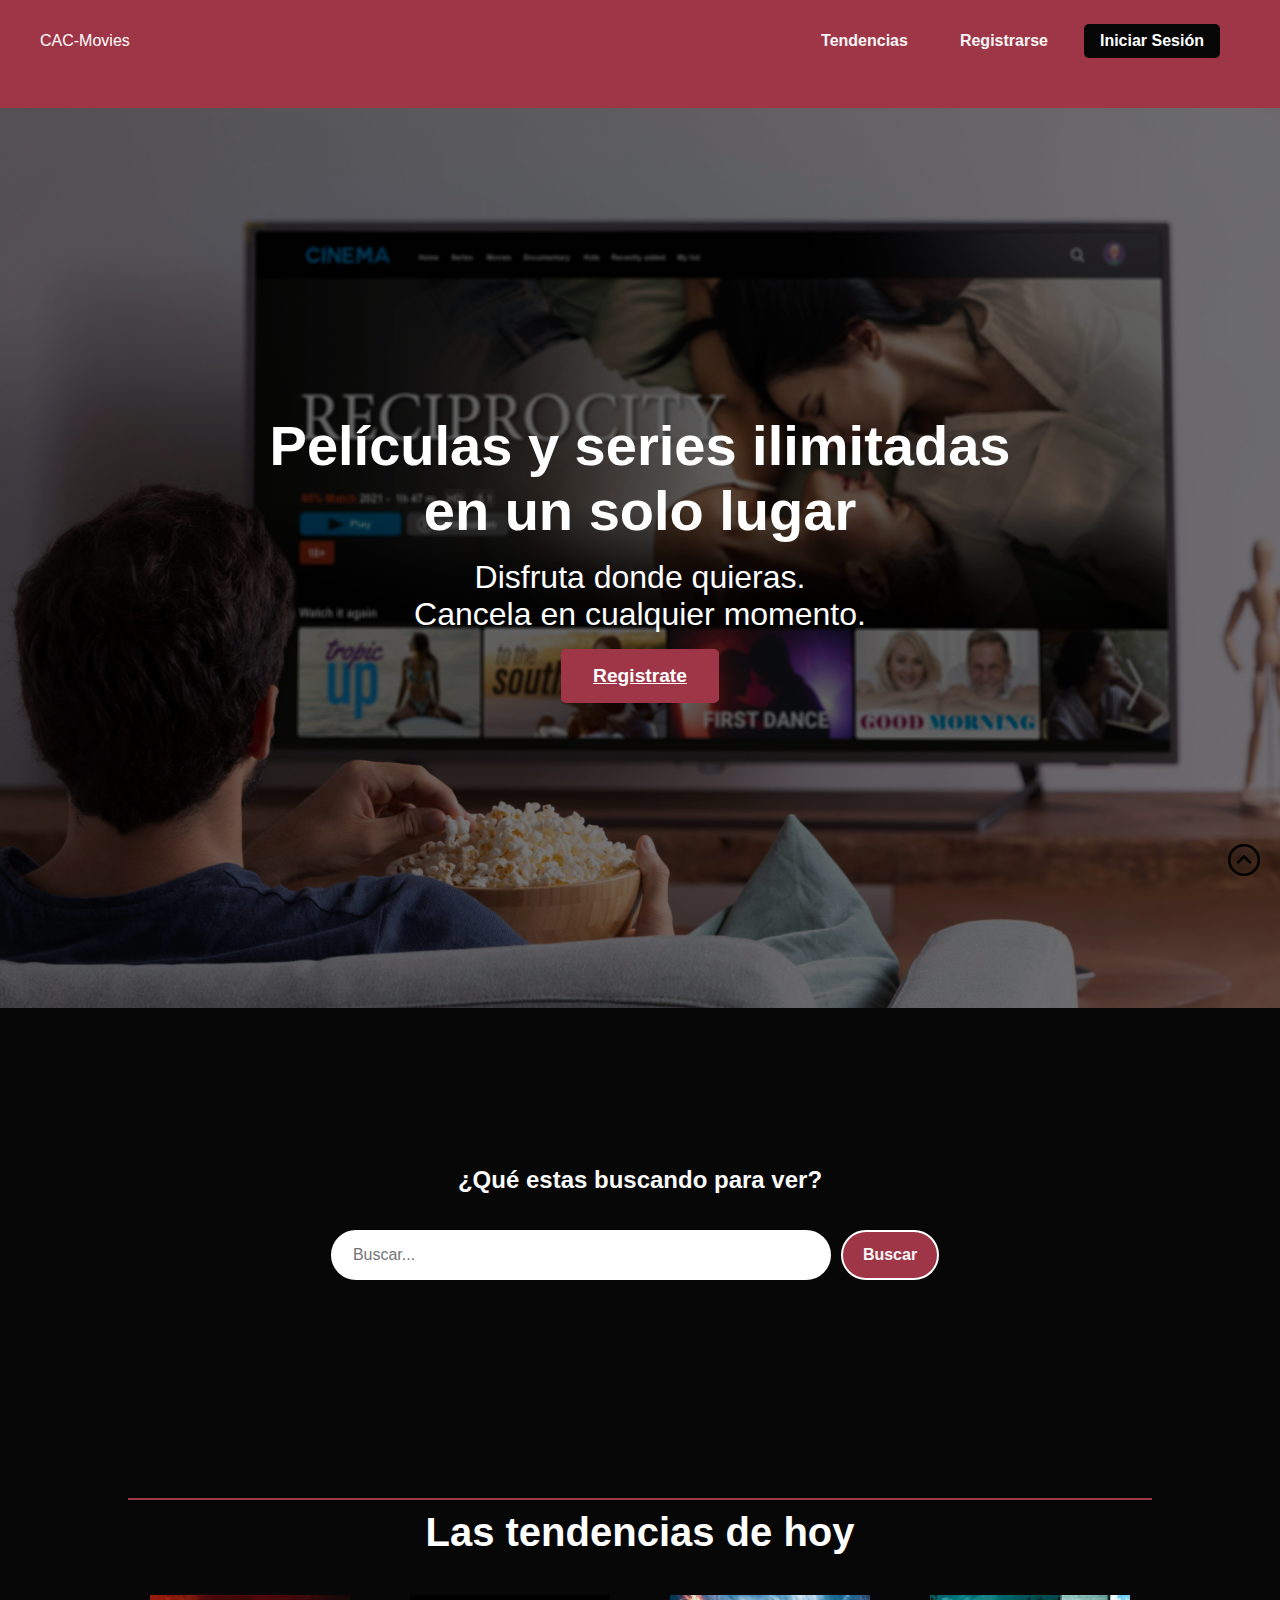
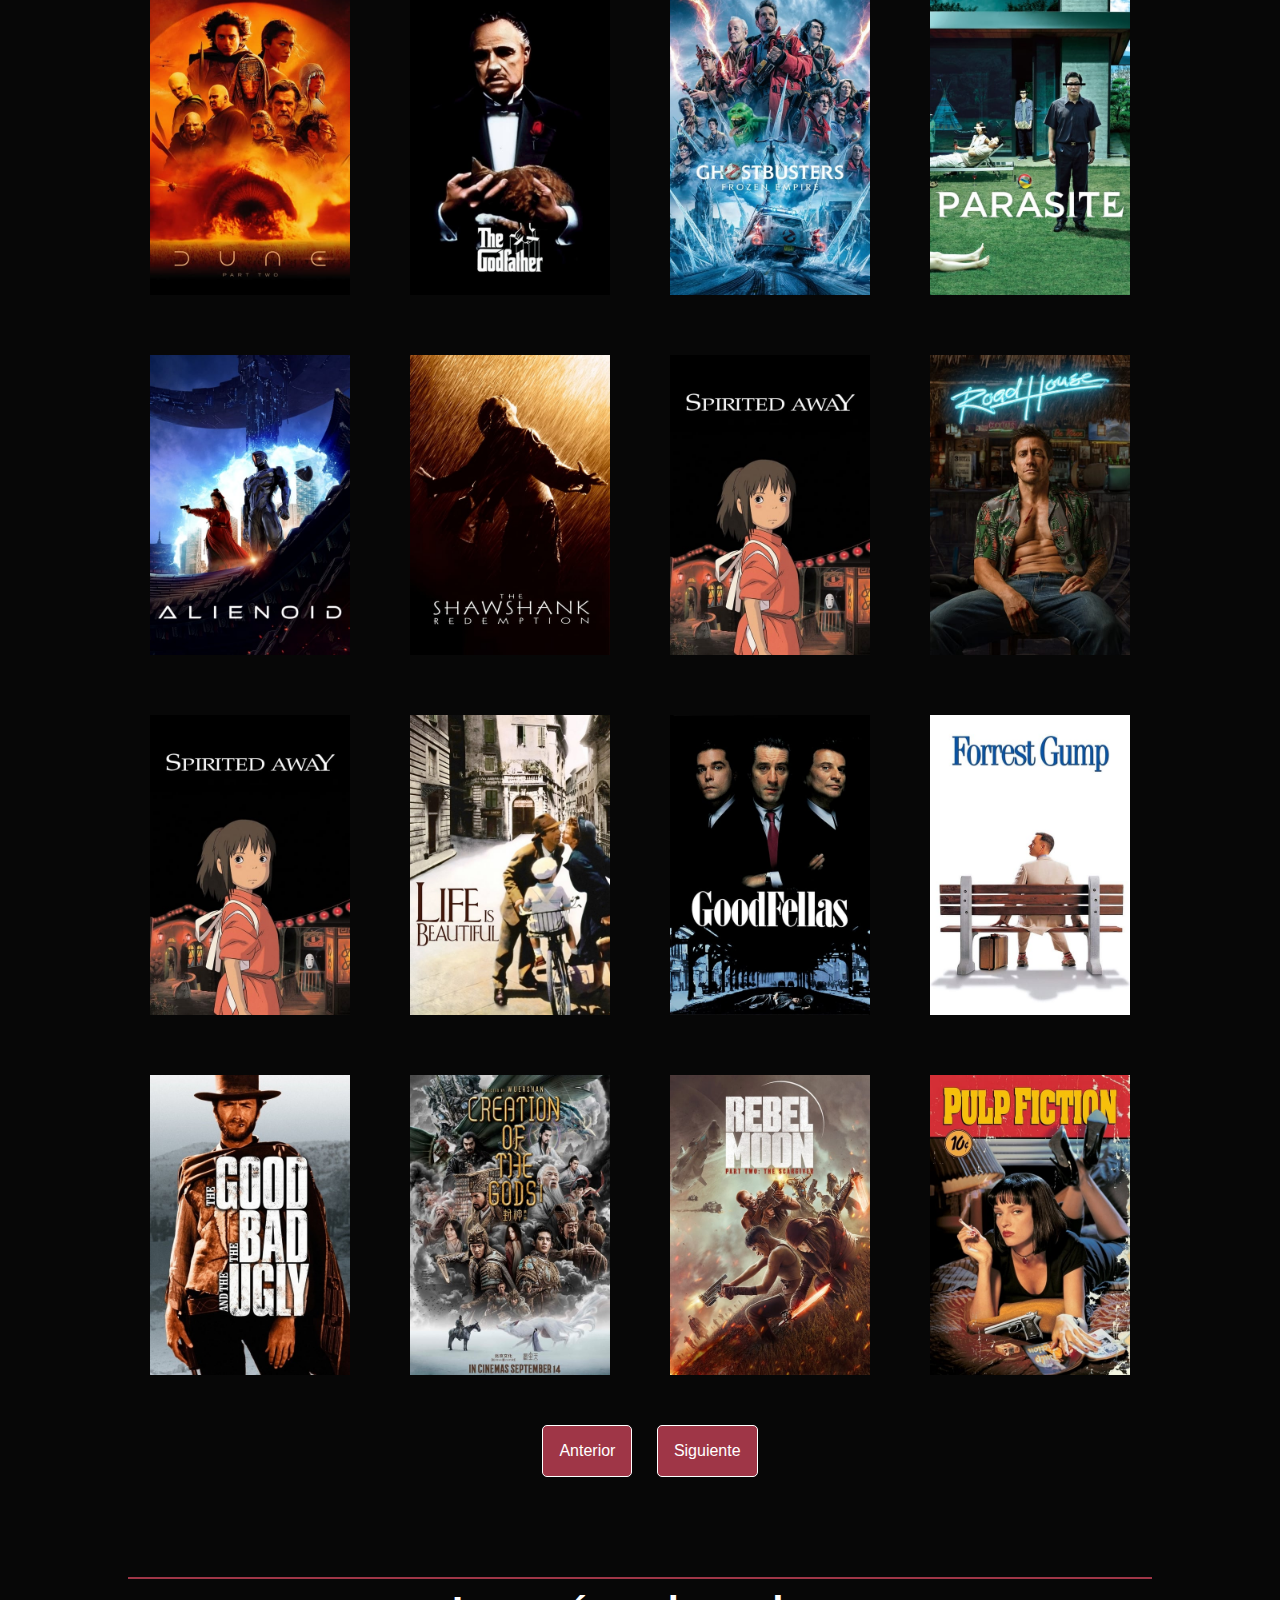
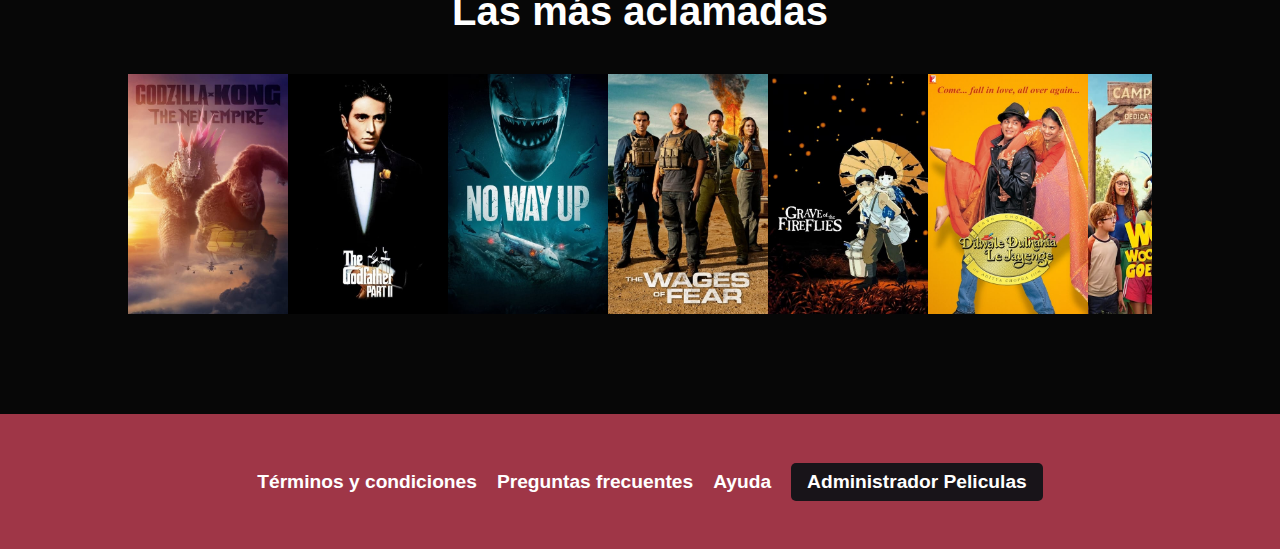
==== index.html @ 6cec67a8 "agregamos archivos" ====
<!DOCTYPE html>
<html lang="es">

<head>
    <meta charset="UTF-8">
    <meta name="viewport" content="width=device-width, initial-scale=1.0">
    <title>CAC-MOVIES</title>
    <link rel="stylesheet" href="css/estilos.css">
</head>

<body>
    <header class="header">
        <nav class="navegar">
            <a class="Logo">

                <span>CAC-Movies</span>
            </a>
            <ul class="listaNav">
                <li class="lItem"><a class="liNav" href="#tendencias">Tendencias</a></li>
                <li class="lItem"><a class="liNav" href="htm/registro.html">Registrarse</a></li>
                <li class="lItem"><a class="liNav iniSesion" href="htm/login.html">Iniciar Sesión</a></li>
            </ul>
        </nav>
    </header>

    <main id="main" class="main">
        <section class="secPrincipal">
            <h1 class="titPrincipal">Películas y series ilimitadas <br> en un solo lugar</h1>
            <h2 class="subPrincipal">Disfruta donde quieras. <br> Cancela en cualquier momento.</h2>
            <a class="btnRegistro" href="">Registrate</a>
        </section>

        <section class="buscador">
            <h2 class="titSeccion">¿Qué estas buscando para ver?</h2>
            <form class="buscadorPeliculas">
                <input class="inputBuscador" type="text" placeholder="Buscar..." id="buscar" name="buscar">
                <input class="botonBuscador" type="submit" value="Buscar">
            </form>
        </section>
        <hr>
        <section class="peliTendencias">
            <h3 class="titSeccion">Las tendencias de hoy</h3>
            <div class="peliculas" id="tendenciasContainer">
                <img class="peli" src="img/pelicula1.jpg" alt="">
                <img class="peli" src="img/pelicula2.jpg" alt="">
                <img class="peli" src="img/pelicula3.jpg" alt="">
                <img class="peli" src="img/pelicula4.jpg" alt="">
                <img class="peli" src="img/pelicula5.jpg" alt="">
                <img class="peli" src="img/pelicula6.jpg" alt="">
                <img class="peli" src="img/pelicula7.jpg" alt="">
                <img class="peli" src="img/pelicula8.jpg" alt="">
                <img class="peli" src="img/pelicula9.jpg" alt="">
                <img class="peli" src="img/pelicula10.jpg" alt="">
                <img class="peli" src="img/pelicula11.jpg" alt="">
                <img class="peli" src="img/pelicula12.jpg" alt="">
                <img class="peli" src="img/pelicula13.jpg" alt="">
                <img class="peli" src="img/pelicula14.jpg" alt="">
                <img class="peli" src="img/pelicula15.jpg" alt="">
                <img class="peli" src="img/pelicula16.jpg" alt="">
            </div>
            <button class="botonAnteSiguiente">Anterior</button>
            <button class="botonAnteSiguiente">Siguiente</button>
        </section>
        <hr>
        <section class="peliculasAclamadas">
            <h3 class="tituloSection">Las más aclamadas</h3>
            <div class="aclamadas" id="aclamadasContainer">
                <img class="peliAclamadas" src="img/pelicula17.jpg" alt="">
                <img class="peliAclamadas" src="img/pelicula18.jpg" alt="">
                <img class="peliAclamadas" src="img/pelicula19.jpg" alt="">
                <img class="peliAclamadas" src="img/pelicula20.jpg" alt="">
                <img class="peliAclamadas" src="img/pelicula21.jpg" alt="">
                <img class="peliAclamadas" src="img/pelicula22.jpg" alt="">
                <img class="peliAclamadas" src="img/pelicula23.jpg" alt="">
                <img class="peliAclamadas" src="img/pelicula24.jpg" alt="">
                <img class="peliAclamadas" src="img/pelicula25.jpg" alt="">
            </div>
        </section>

    </main>

    <footer class="footer">
        <nav>
            <ul class="listadoNav">
                <li class="listadoItem"><a class="liNav" href="">Términos y condiciones</a></li>
                <li class="listadoItem"><a class="liNav" href="">Preguntas frecuentes</a></li>
                <li class="listadoItem"><a class="liNav" href="">Ayuda</a></li>
                <li class="listadoItem"><a class="liNav adminPeliculas" href="">Administrador Peliculas</a></li>
            </ul>
        </nav>
        <a href="#main" class="flechaArriba">
            <img src="img/flecha-arriba.png" alt="ir arriba flecha">
        </a>
    </footer>

</body>

</html>
---- css/estilos.css ----
* {
    margin: 0;
    padding: 0;
    box-sizing: border-box;
    font-family: Verdana, Geneva, Tahoma, sans-serif
}

body {
    background-color: #070707;
    color: white;
    background-size: cover;

}

.header {

    background-color: #9f3647;
    color: #ffffff;
    height: 12vh;
    position: sticky;
    top: 0;

    .navegar {
        display: flex;
        justify-content: space-between;
        align-items: center;
        margin-left: 40px;
        margin-right: 40px;
        padding: 1.5rem 0;
    }

    .logo {
        display: flex;
        text-decoration: none;
        color: #f5f5f5;
        font-weight: 700;
        font-size: 1.2rem;
    }

    .listaNav {
        display: flex;
        list-style: none;
        align-items: center;

        .lItem {
            margin-right: 20px;

            .liNav {
                text-decoration: none;
                color: #f5f5f5;
                font-weight: 600;
                font-size: 1rem;
                padding: 0.5rem 1rem;

            }
        }

        .liNav.iniSesion {
            display: flex;
            background-color: #070707;
            color: white;

            border-radius: 5px;

            transition: transform 0.3s, box-shadow 0.3s;

            &:hover {
                background-color: #9f3647;
            }
        }
    }
}


@media (max-width: 768px) {
    .header {
        height: initial;

        .navegar {
            margin-left: 10px;
            margin-right: 10px;
            flex-direction: column;
            row-gap: 20px;

            .Logo {
                font-size: 1.2rem;
                font-weight: 700;
            }

            .listaNav {

                padding: initial;

                .liItem {
                    .linNav {
                        font-weight: 400;
                        margin-right: initial;
                        font-size: 1rem;
                        padding: 0.2rem;

                    }

                }
            }
        }
    }
}



.main {
    .secPrincipal {
        color: white;
        background: linear-gradient(to right top, #0000008a, #0000008a), url(../img/fondo.jpg);
        background-size: cover;
        background-position: center;
        height: 100vh;
        display: flex;
        flex-direction: column;
        justify-content: center;
        align-items: center;
        text-align: center;

        .titPrincipal {
            font-size: 3.5rem;
            font-weight: 700;
            margin-bottom: 1rem;
        }

        .subPrincipal {
            font-size: 2rem;
            font-weight: 400;
            margin-bottom: 1rem;
        }

        .btnRegistro {
            background-color: #9f3647;
            color: #ffffff;
            padding: 1rem 2rem;
            border-radius: 5px;
            font-size: 1.2rem;
            font-weight: 700;
        }

        .btnRegistro:hover {
            background-color: #7a0026;
            transform: scale(0.95);
        }
    }

    .buscador {
        background-color: #070707;
        color: rgb(250, 250, 250);
        height: 50vh;
        display: flex;
        flex-direction: column;
        justify-content: center;
        align-items: center;

        .titSection {
            font-size: 2.5rem;
            font-weight: 700;
            margin-bottom: 1rem;
        }

        .buscadorPeliculas {
            display: flex;
            justify-content: center;
            align-items: center;
            margin-top: 1rem;

            .inputBuscador {
                border: 2px solid white;
                border-radius: 25px;
                color: #070707;
                font-size: 1rem;
                height: 50px;
                margin: 20px 0px;
                outline: none;
                padding: 0px 20px;
                width: 500px;
            }

            .botonBuscador {
                background-color: #9f3647;
                display: inline-block;
                color: #f7f7f7;
                height: 50px;
                margin: 20px 10px;
                padding: 0 20px;
                border-radius: 25px;
                font-size: 1rem;
                font-weight: 700;
                border: 2px solid white;
                text-align: center;
            }

            .botonBuscador:hover {
                background-color: #7a0026;
                transform: scale(0.95);
            }
        }
    }
}

.peliTendencias {
    width: 90%;
    margin: 0 auto;
    text-align: center;
    margin-top: 10px;

    .titSeccion {

        font-size: 2.5rem;
        font-weight: 700;
        margin-bottom: 40px;
    }

    .peliculas {
        display: flex;
        justify-content: center;
        flex-wrap: wrap;
        gap: 60px;
    }
}

.peli {
    width: 200px;
    height: 300px;

    &:hover {
        box-shadow: 0 0 30px #9f3648cd;
        transform: scale(0.9);
    }
}

.botonAnteSiguiente {
    border: 1px solid white;
    box-sizing: content-box;
    margin-top: 50px;
    margin-left: 20px;
    background-color: #9f3647;
    color: #ffffff;
    padding: 1rem 1rem;
    border-radius: 5px;
    font-size: 1rem;
    font-weight: 500;
    text-decoration: none;
    margin-bottom: 60px;
}

.botonAnteSiguiente:hover {
    background-color: #7a0026;
    transform: scale(0.95);
}

.peliAclamadas {
    width: 160px;
    height: 240px;
}

.peliculasAclamadas {
    width: 80%;
    margin: 0 auto;
    text-align: center;
    margin-top: 10px;
    margin-bottom: 60px;

    .tituloSection {
        font-size: 2.5rem;
        font-weight: 700;
        margin-bottom: 40px;
    }
}

.aclamadas {
    overflow-x: scroll;
    overflow-y: hidden;
    width: 100%;
    display: flex;
    justify-content: flex-start;
    align-items: flex-start;
    padding: 0px 0px 40px 0px;


}





.footer {
    display: flex;
    background-color: #9f3647;
    color: #ffffff;
    height: 15vh;
    justify-content: center;
    align-items: center;

    .listadoNav {
        display: flex;
        list-style: none;
        align-items: center;

        .listadoItem {
            margin-left: 20px;

            .liNav {
                text-decoration: none;
                color: #ffffff;
                font-weight: 700;
                font-size: 1.2rem;
            }

            .adminPeliculas {
                display: flex;
                background-color: #181419;
                color: white;
                padding: 0.5rem 1rem;
                border-radius: 5px;
            }
        }
    }

    .flechaArriba {
        position: fixed;
        bottom: 20px;
        right: 20px;
        color: white;
        cursor: pointer;
    }
}



@media (max-width: 768px) {
    .footer {
        height: initial;
        padding-top: 15px;
        padding-bottom: 20px;

        .listadoNav {
            flex-direction: column;

            row-gap: 15px;

            .listadoItem {

                .liNav {
                    font-size: 1rem;
                }

                .adminPeliculas {
                    padding: 0.5rem 0.8rem;
                }
            }
        }
    }
}


hr {
    border: 1px solid #9f3647;
    width: 80%;
    margin: 0 auto;
    margin-top: 40px;
}


/*-------------------registro-------------------------*/

.bodyRegistro {
    height: 100vh;
    background: linear-gradient(to right top, #24242473, #24242473), url(../img/fondoRegistro.jpg);
    background-size: cover;
    background-position: center;
}

.headerRegistro {
    color: #ffffff;
    height: 8vh;
    padding: 30px;

    .anclaLogo {
        text-decoration: none;
        color: #ffffff;
        font-weight: 700;
        font-size: 1.2rem;

        /*animacion hover*/
        &:hover {
            animation: tilt-n-move-shaking 0.25s infinite;
        }
    }
}

.main {
    .sectorRegistro {
        background-color: rgb(42, 42, 42);
        width: 30%;
        margin: 0 auto;
        border-radius: 5px;
        padding: 40px 20px;
        display: flex;
        flex-direction: column;
        justify-content: center;
        align-items: center;
        height: 90vh;
        font-size: 1.2rem;

        .tituloRegistro {
            font-size: 2.0rem;
            font-weight: 700;
            margin-bottom: 20px;
        }

        form {
            width: 100%;
            padding: 40px;

            input:not(.check, .boton),
            select {
                width: 100%;
                margin-bottom: 10px;
                height: 40px;
                padding: 0px 20px;
                font-size: 1.2rem;
                border-radius: 20px;
                border: 2px solid #9f3647;
                background-color: #333333;
                outline: none;
                color: rgb(255, 255, 255);
            }
/*
            .error input:not(.check, .boton),
            .error select {
                border: 1px solid #ff0000;
            }

            .error-text {
                color: #ff0000;
                font-size: 0.8rem;
                margin-top: 0px;
                margin-bottom: 10px;
            }*/

            .terminos {
                display: flex;
                font-size: 0.8rem;
                align-items: center;
                margin-bottom: 20px;

                .textoCheck {
                    margin-left: 10px;
                }
            }

            .boton {
                width: 87%;
                box-sizing: content-box;
                background-color: #9f3647;
                border: 2px solid #9f3647;
                color: #ffffff;
                padding: 1rem 1rem;
                border-radius: 5px;
                font-size: 1rem;
                font-weight: 500;

            }

            .ayuda {
                margin-top: 40px;
                font-size: 1rem;
                text-decoration: none;
                color: #787878;
                font-weight: 400;

            }
        }

    }

}



@media (max-width: 1200px) {
    .bodyRegistro {
        .headerRegistrarse {
            padding: 20px;

            .anclaLogo {
                font-size: 1rem;
            }
        }

        .main {
            .sectorRegistro {
                width: 95%;
                padding: 10px 10px;

                .tituloRegistro {
                    font-size: 2rem;
                }

                form {
                    width: 100%;
                    text-align: center;

                    input:not(.check, .boton),
                    select {
                        width: 80%;
                        height: 35px;
                        font-size: 1rem;
                    }

                    .terminos {
                        width: 80%;
                        margin: 0 auto;
                        font-size: 0.7rem;
                    }

                    .boton {
                        margin-top: 20px;
                        margin-bottom: 20px;
                        width: 70%;
                        padding: 0.8rem 0.8rem;
                        font-size: 0.8rem;
                    }

                    .ayuda {
                        text-align: left;
                        font-size: 0.8rem;
                    }
                }

            }
        }
    }

}
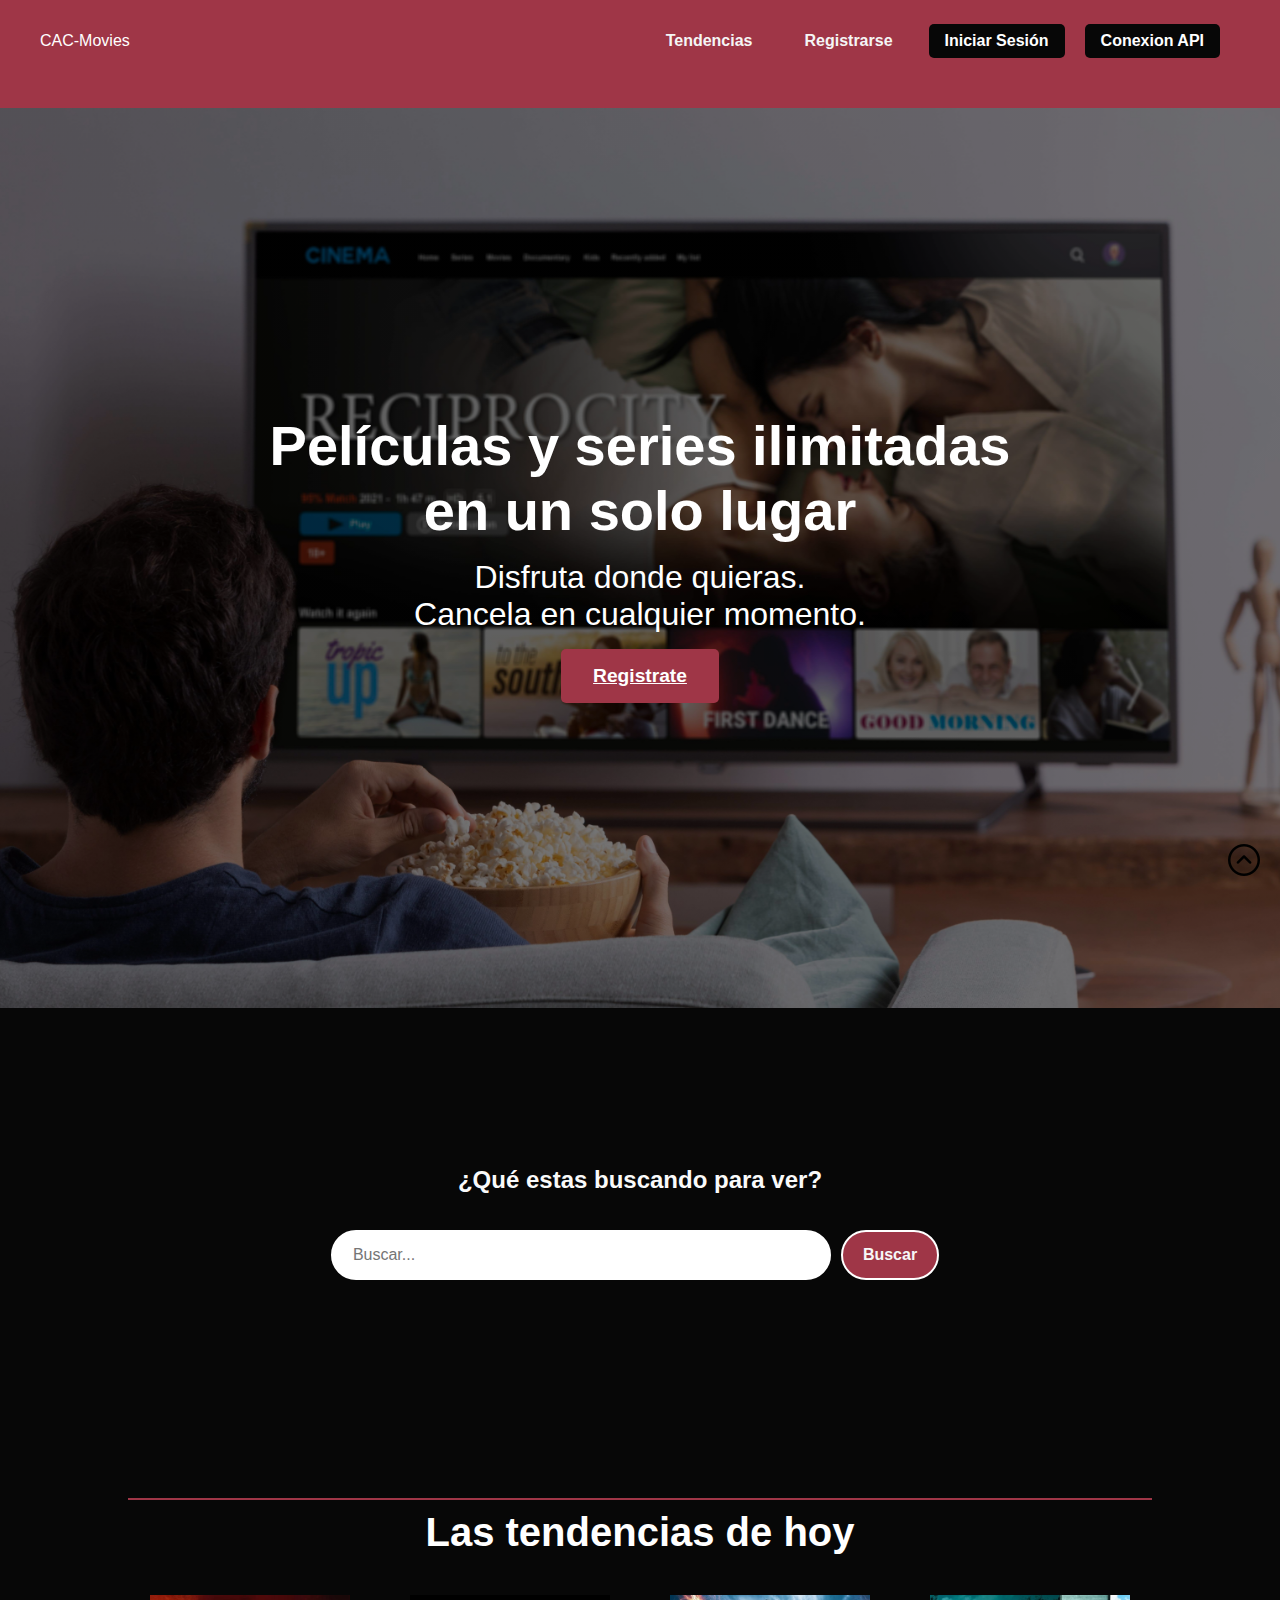
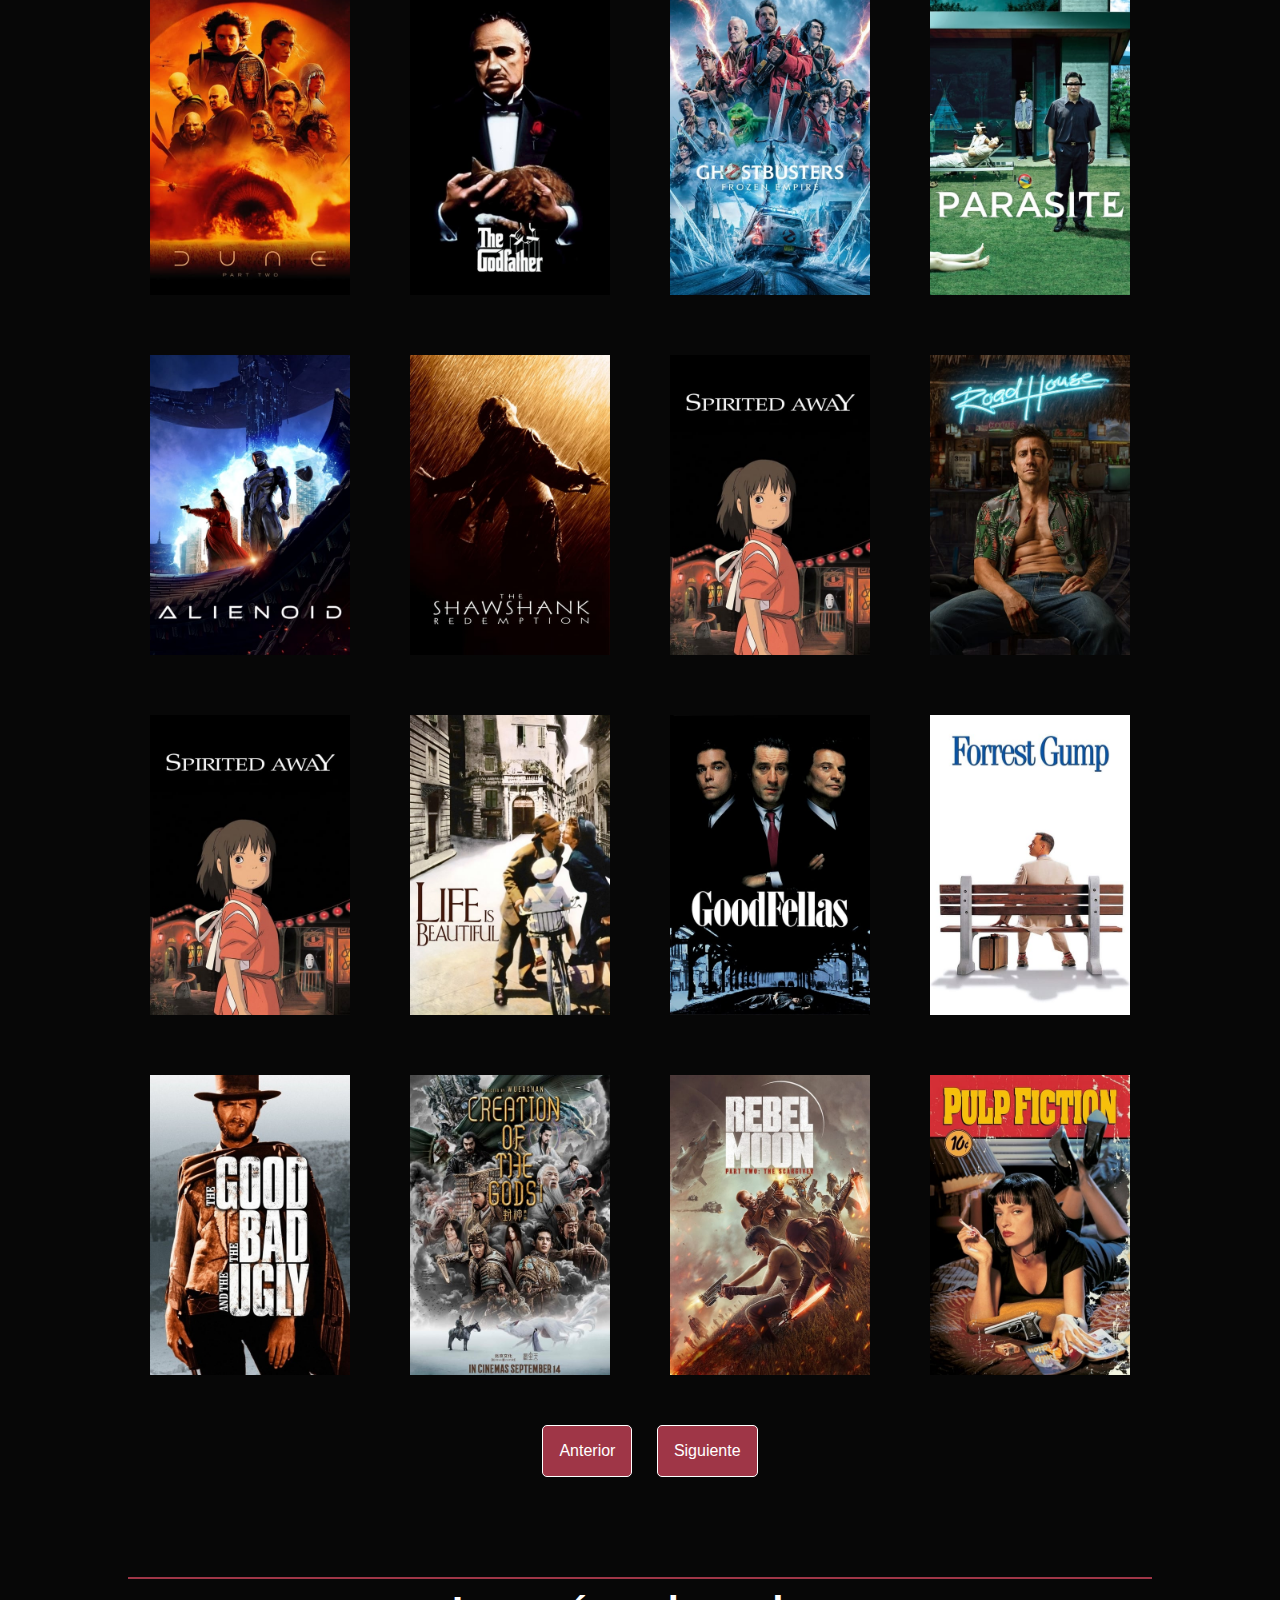
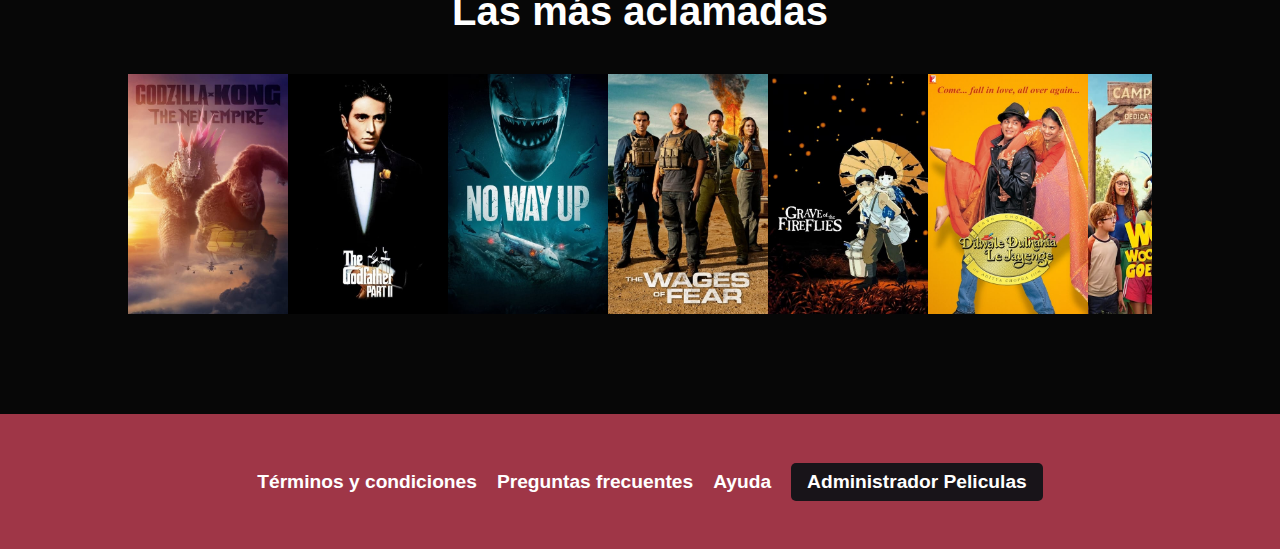
==== commit 2c7e74b4: "api" ====
--- a/index.html
+++ b/index.html
@@ -19,6 +19,7 @@
                 <li class="lItem"><a class="liNav" href="#tendencias">Tendencias</a></li>
                 <li class="lItem"><a class="liNav" href="htm/registro.html">Registrarse</a></li>
                 <li class="lItem"><a class="liNav iniSesion" href="htm/login.html">Iniciar Sesión</a></li>
+                <li class="lItem"><a class="liNav iniSesion" href="cargarApi.html">Conexion API</a></li>
             </ul>
         </nav>
     </header>
--- a/css/estilos.css
+++ b/css/estilos.css
@@ -366,6 +366,111 @@
     margin-top: 40px;
 }
 
+/*---------------cargar API---------------------------*/
+.section-trends {
+    display: flex;
+    justify-content: center;
+    align-items: center;
+    flex-direction: column;
+
+    h3 {
+        margin-top: 2rem;
+        font-size: 2.5rem;
+        font-weight: 700;
+        margin-bottom: 40px;
+        text-align: center;
+        margin-bottom: 40px;
+        color: #fff;
+    }
+
+    .movies-container {
+        width: 80%;
+        margin: 0 auto;
+        display: flex;
+        flex-wrap: wrap;
+        justify-content: center;
+        gap: 60px;
+
+        .movies {
+            width: 12.5rem;
+            height: 18.75rem;
+            position: relative;
+            border-radius: 10px;
+            box-sizing: border-box;
+
+            .movie {
+                width: 100%;
+                height: 100%;
+                border-radius: 10px;
+                overflow: hidden;
+                transition: all 0.5s ease;
+
+                img {
+                    width: 100%;
+                    height: 100%;
+                    border-radius: 10px;
+                    position: absolute;
+                }
+
+                .movie-titulo {
+                    display: flex;
+                    align-items: center;
+                    justify-content: center;
+                    height: 100%;
+                }
+
+                h3 {
+                    font-size: 1.6rem;
+                    font-weight: bold;
+                    letter-spacing: 0.1rem;
+                    transition: opacity 0.9s ease-in-out;
+                    opacity: 0;
+                    z-index: 10;
+                    padding: 0 1rem;
+                }
+
+                &:hover {
+                    box-shadow: 0 0 30px #9f3648cd;
+                    transform: scale(0.9);
+                }
+
+                &:hover .movie-titulo {
+                    backdrop-filter: blur(20px);
+                }
+
+                &:hover h3 {
+                    opacity: 1;
+                }
+
+                &:hover img {}
+            }
+        }
+    }
+}
+
+.btn-anterior,
+.btn-siguiente {
+    background-color: #9f3647;
+    display: inline-block;
+    padding: 0.5rem;
+    border-radius: 5px;
+    font-size: 1rem;
+    font-weight: 500;
+    border: 1px solid #fff;
+    text-align: center;
+    transition: transform 0.3s, box-shadow 0.3s;
+    margin-bottom: 100px;
+    margin-top: 50px;
+    margin-left: 20px;
+
+    &:hover {
+        transform: scale(0.95);
+        box-shadow: 0 0 10px rgba(255, 255, 255, 0.3);
+        cursor: pointer;
+    }
+}
+
+
 
 /*-------------------registro-------------------------*/
 
@@ -431,7 +536,8 @@
                 outline: none;
                 color: rgb(255, 255, 255);
             }
-/*
+
+            /*
             .error input:not(.check, .boton),
             .error select {
                 border: 1px solid #ff0000;
